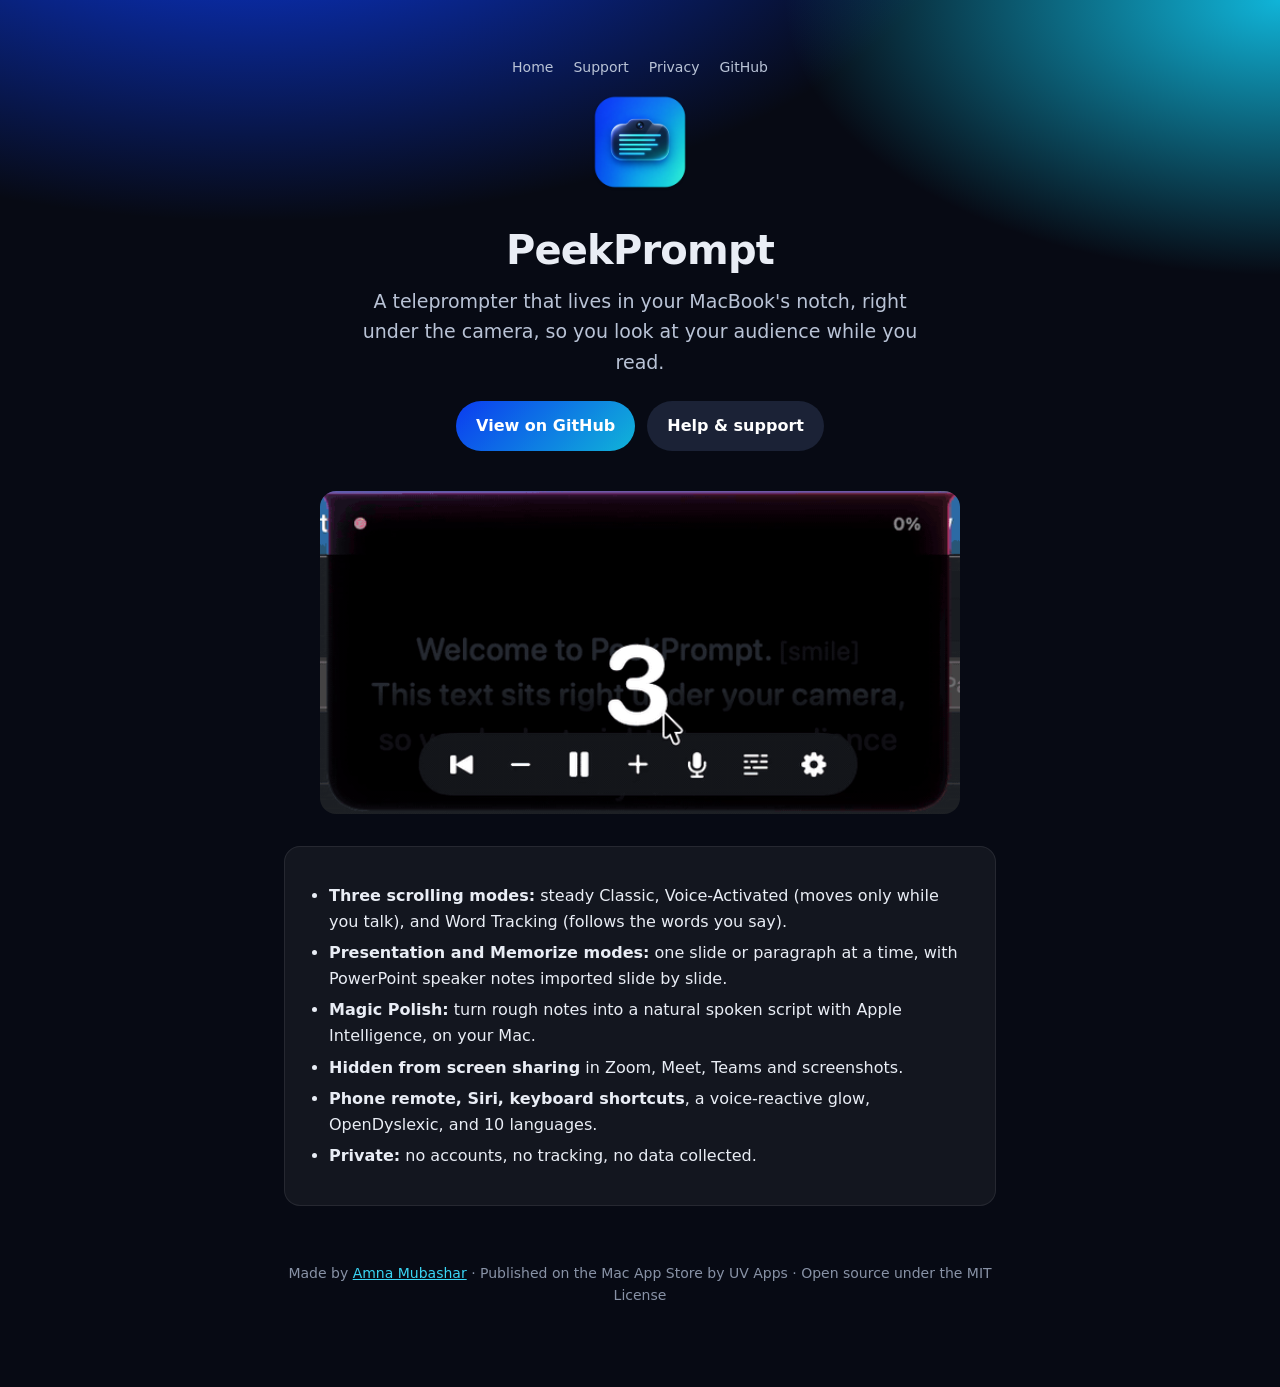
==== docs/index.html @ 4bd7f743 "Prepare App Store release: privacy manifest, version 1.0, website with privacy policy and support Co" ====
<!doctype html>
<html lang="en">
<head>
<meta charset="utf-8">
<meta name="viewport" content="width=device-width, initial-scale=1">
<title>PeekPrompt: a teleprompter in your MacBook's notch</title>
<meta name="description" content="A free, open-source macOS teleprompter that sits in your MacBook's notch, right under the camera, so you keep eye contact while reading.">
<link rel="icon" href="icon.png">
<link rel="stylesheet" href="style.css">
</head>
<body>
<main>
  <nav><a href="./">Home</a><a href="support.html">Support</a><a href="privacy.html">Privacy</a><a href="https://github.com/Amna29Mubashar/PeekPrompt">GitHub</a></nav>
  <header>
    <img class="icon" src="icon.png" alt="PeekPrompt icon">
    <h1>PeekPrompt</h1>
    <p class="lead">A teleprompter that lives in your MacBook's notch, right under the camera, so you look at your audience while you read.</p>
    <div class="buttons">
      <a class="button primary" href="https://github.com/Amna29Mubashar/PeekPrompt">View on GitHub</a>
      <a class="button" href="support.html">Help &amp; support</a>
    </div>
  </header>

  <img class="demo" src="demo.gif" alt="PeekPrompt counting down, then scrolling as you speak with a voice-reactive glow">

  <div class="card">
    <ul>
      <li><strong>Three scrolling modes:</strong> steady Classic, Voice-Activated (moves only while you talk), and Word Tracking (follows the words you say).</li>
      <li><strong>Presentation and Memorize modes:</strong> one slide or paragraph at a time, with PowerPoint speaker notes imported slide by slide.</li>
      <li><strong>Magic Polish:</strong> turn rough notes into a natural spoken script with Apple Intelligence, on your Mac.</li>
      <li><strong>Hidden from screen sharing</strong> in Zoom, Meet, Teams and screenshots.</li>
      <li><strong>Phone remote, Siri, keyboard shortcuts</strong>, a voice-reactive glow, OpenDyslexic, and 10 languages.</li>
      <li><strong>Private:</strong> no accounts, no tracking, no data collected.</li>
    </ul>
  </div>

  <footer>
    Made by <a href="https://github.com/Amna29Mubashar">Amna Mubashar</a> · Published on the Mac App Store by UV Apps · Open source under the MIT License
  </footer>
</main>
</body>
</html>
---- docs/style.css ----
:root { color-scheme: dark; --accent: #3ad6f5; }
* { box-sizing: border-box; }
body { margin: 0; font-family: -apple-system, BlinkMacSystemFont, "SF Pro Text", system-ui, sans-serif;
       background: radial-gradient(1200px 600px at 20% -10%, #0b3cf0 0%, transparent 60%),
                   radial-gradient(900px 500px at 100% 0%, #10b4d8 0%, transparent 55%), #070a14;
       color: #e9edf5; line-height: 1.6; }
main { max-width: 760px; margin: 0 auto; padding: 56px 24px 80px; }
header { text-align: center; margin-bottom: 40px; }
header img.icon { width: 112px; height: 112px; }
h1 { font-size: 40px; margin: 12px 0 4px; letter-spacing: -0.02em; }
h2 { font-size: 22px; margin-top: 36px; }
p.lead { font-size: 19px; color: #b9c3d6; margin: 0 auto; max-width: 560px; }
a { color: var(--accent); }
.demo { display: block; width: 100%; max-width: 640px; margin: 32px auto; border-radius: 16px; }
.buttons { display: flex; gap: 12px; justify-content: center; flex-wrap: wrap; margin-top: 24px; }
.button { padding: 12px 20px; border-radius: 999px; background: #1b2236; color: #fff; text-decoration: none; font-weight: 600; }
.button.primary { background: linear-gradient(135deg, #0b3cf0, #10b4d8); }
ul { padding-left: 20px; }
li { margin: 6px 0; }
.card { background: rgba(255,255,255,0.05); border: 1px solid rgba(255,255,255,0.08); border-radius: 16px; padding: 20px 24px; }
footer { margin-top: 56px; text-align: center; font-size: 14px; color: #8892a6; }
nav { text-align: center; margin-bottom: 8px; font-size: 14px; }
nav a { margin: 0 10px; text-decoration: none; color: #b9c3d6; }
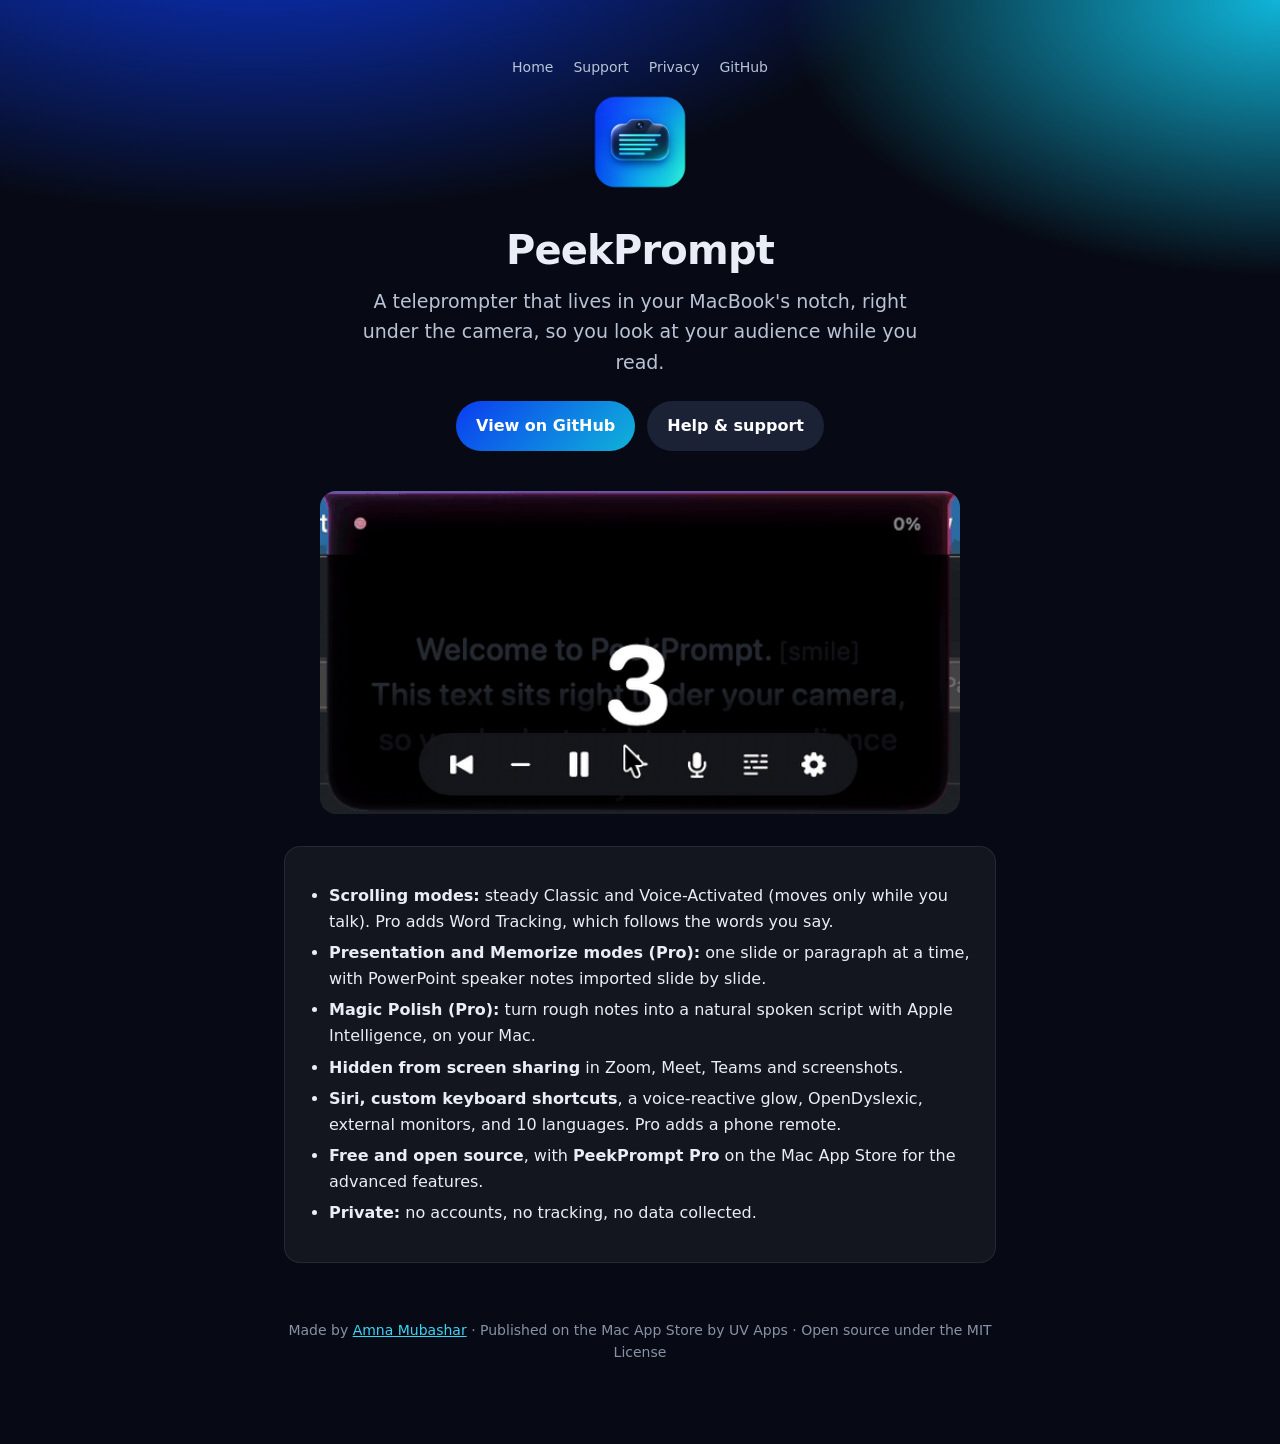
==== commit 857c4164: "Translate Pro and upgrade screens; mark Pro features on the website Co-Authored-By: Claude Opus 5.5 " ====
--- a/docs/index.html
+++ b/docs/index.html
@@ -25,11 +25,12 @@
 
   <div class="card">
     <ul>
-      <li><strong>Three scrolling modes:</strong> steady Classic, Voice-Activated (moves only while you talk), and Word Tracking (follows the words you say).</li>
-      <li><strong>Presentation and Memorize modes:</strong> one slide or paragraph at a time, with PowerPoint speaker notes imported slide by slide.</li>
-      <li><strong>Magic Polish:</strong> turn rough notes into a natural spoken script with Apple Intelligence, on your Mac.</li>
+      <li><strong>Scrolling modes:</strong> steady Classic and Voice-Activated (moves only while you talk). Pro adds Word Tracking, which follows the words you say.</li>
+      <li><strong>Presentation and Memorize modes (Pro):</strong> one slide or paragraph at a time, with PowerPoint speaker notes imported slide by slide.</li>
+      <li><strong>Magic Polish (Pro):</strong> turn rough notes into a natural spoken script with Apple Intelligence, on your Mac.</li>
       <li><strong>Hidden from screen sharing</strong> in Zoom, Meet, Teams and screenshots.</li>
-      <li><strong>Phone remote, Siri, keyboard shortcuts</strong>, a voice-reactive glow, OpenDyslexic, and 10 languages.</li>
+      <li><strong>Siri, custom keyboard shortcuts</strong>, a voice-reactive glow, OpenDyslexic, external monitors, and 10 languages. Pro adds a phone remote.</li>
+      <li><strong>Free and open source</strong>, with <strong>PeekPrompt Pro</strong> on the Mac App Store for the advanced features.</li>
       <li><strong>Private:</strong> no accounts, no tracking, no data collected.</li>
     </ul>
   </div>
